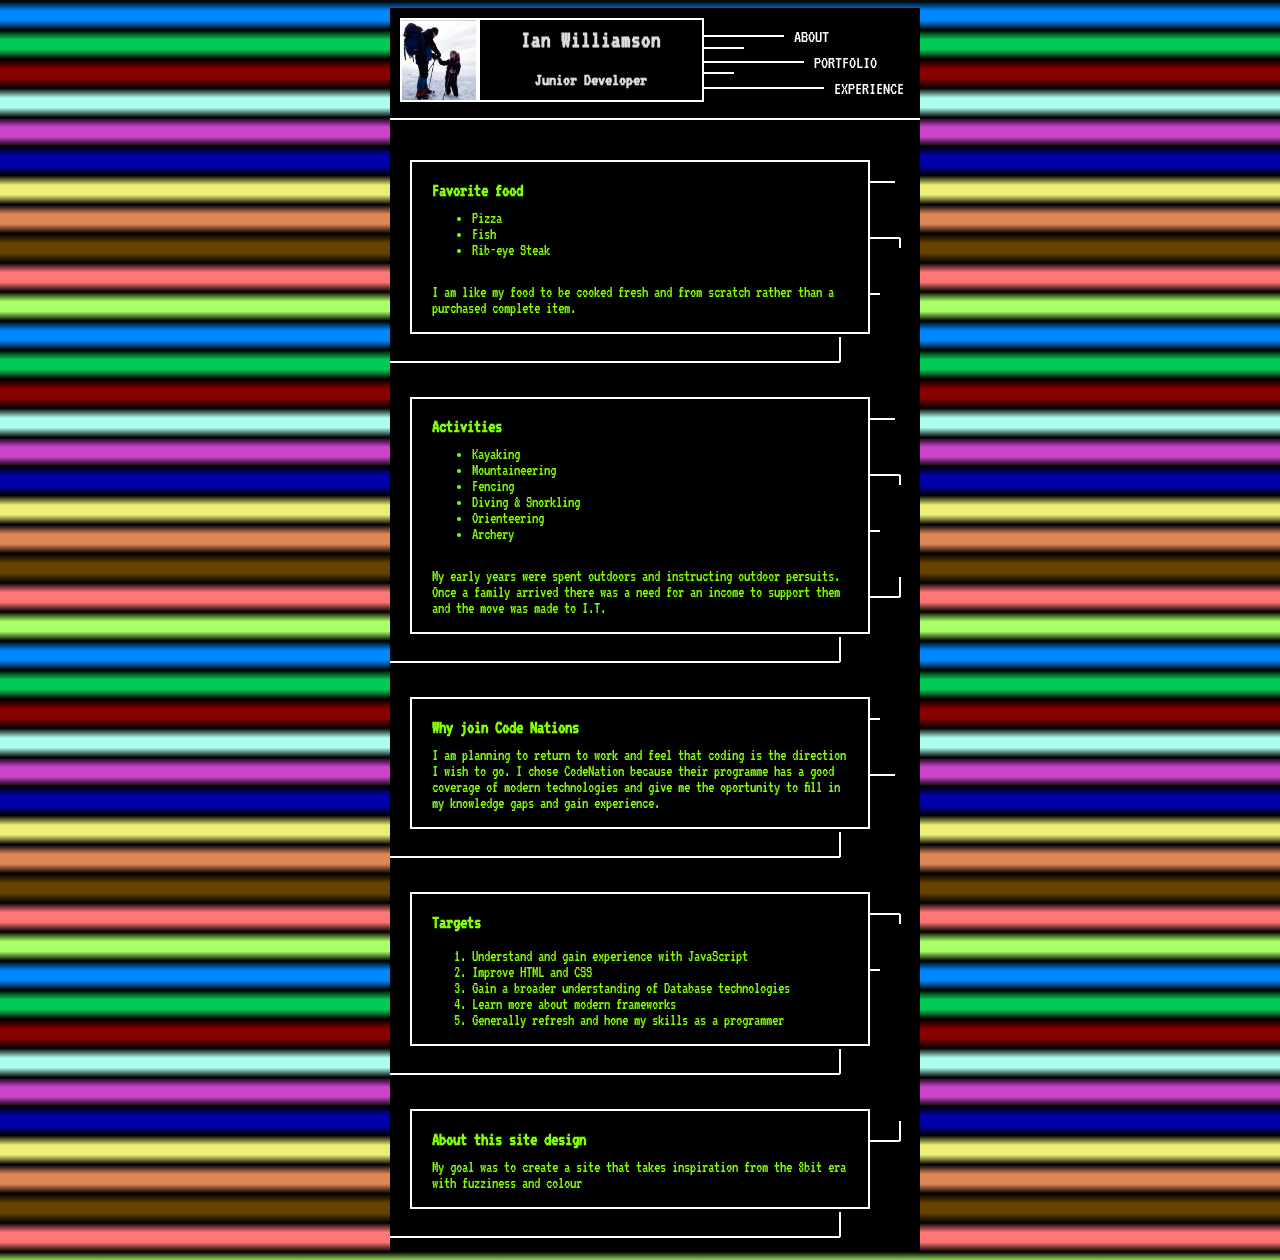
==== index.html @ e3c856f7 "first commit" ====
<!DOCTYPE html>
<html lang="en">
<head>
    <meta charset="UTF-8">
    <meta http-equiv="X-UA-Compatible" content="IE=edge">
    <meta name="viewport" content="width=device-width, initial-scale=1.0">
    <title>Ian Williamson - About me</title>
    <link rel="stylesheet" href="styles/style.css">
    <link rel="stylesheet" href="styles/svgStyles.css">
    <script type="text/javascript" src="/scripts/wireScripts.js"></script>
    <style>
        @import url('https://fonts.googleapis.com/css2?family=VT323&display=swap');
        </style>
</head>
<body onload="addArticleWires()">
    <header>
        <div style="width:562px; display:flex; flex-direction: row;">
            <card>
                <img src="images/mountain.jpg">
                <vline></vline> 
                <nameArea>
                    <h1>Ian Williamson</h1>
                    <h2>Junior Developer</h2>
                </nameArea>
                
            </card>
            <img src="/graphics/cardSVGside.svg" height="80px" width="150px">
        
            <navigation>
                <ul>
                    <li style="margin-left:-100px"><a href="index.html">ABOUT</a></li>
                    <li  style="margin-left:-80px"><a href="portfolio.html">PORTFOLIO</a></li>
                    <li   style="margin-left:-60px"><a href="#">EXPERIENCE</a></li>
                </ul>
            </navigation>
        </div> 

        
    </header>
   
    <content>
        <article>
            <box>
                <mainElement>
                    <h3>Favorite food</h3>
                    <ul>
                        <li>Pizza</li>
                        <li>Fish</li>
                        <li>Rib-eye Steak</li>
                    </ul>
                    <p>I am like my food to be cooked fresh and from scratch rather than a purchased complete item.</p>
                  
                </mainElement>
                <div class="graphicElement"></div>
            </box>
            <connectorElement></connectorElement>
        </article>

        <article>
            <box>
                <mainElement>
                    <h3 >Activities</h3>
                    <ul>
                        <li>Kayaking</li>
                        <li>Mountaineering</li>
                        <li>Fencing</li>
                        <li>Diving & Snorkling</li>
                        <li>Orienteering</li>
                        <li>Archery</li>
                    </ul>
                    <p>My early years were spent outdoors and instructing outdoor persuits.  Once a family arrived there was a need for an income to support them and the move was made to I.T.</p>
                </mainElement>
                <div class="graphicElement"></div>
            </box>
            <connectorElement>
                
            </connectorElement>
        </article>


        <article>
            <box>
                <mainElement><h3>Why join Code Nations</h3>
                    <p contenteditable="true">I am planning to return to work and feel that coding is the direction I wish to go.  I chose CodeNation because their programme has a good coverage of modern technologies and give me the oportunity to fill in my knowledge gaps and gain experience. </p>
                    </mainElement>
                <div class="graphicElement"></div>
            </box>
            <connectorElement></connectorElement>
        </article>

        <article>
            <box>
                <mainElement><h3>Targets</h3>
                        <ol>
                            <li>Understand and gain experience with JavaScript</li>
                            <li>Improve HTML and CSS</li>
                            <li>Gain a broader understanding of Database technologies</li>
                            <li>Learn more about modern frameworks</li>
                            <li>Generally refresh and hone my skills as a programmer</li>
                        </ol></mainElement>
                <div class="graphicElement"></div>
            </box>
            <connectorElement></connectorElement>
        </article>

        <article>
            <box>
                <mainElement><h3>About this site design</h3>
                       <p>My goal was to create a site that takes inspiration from the 8bit era with fuzziness and colour</p></mainElement>
                <div class="graphicElement"></div>
            </box>
            <connectorElement></connectorElement>
        </article>
    </content> 
</body>

        
</html>
---- styles/style.css ----
*{
    font-family: 'VT323', monospace;
   
}

html {
    background-color:#000000;
    background: linear-gradient(180deg, #000000,
                                        #00cc55,
                                        #00cc55,
                                        #000000,
                                        #880000,
                                        #880000,
                                        #000000,
                                        #AAFFEE,
                                        #AAFFEE,
                                        #000000,
                                        #CC44CC,
                                        #CC44CC,
                                        #000000,
                                        #0000AA,
                                        #0000AA,
                                        #000000,
                                        #EEEE77,
                                        #EEEE77,
                                        #000000,
                                        #DD8855,
                                        #DD8855,
                                        #000000,
                                        #664400,
                                        #664400,
                                        #000000,
                                        #FF7777,
                                        #FF7777,
                                        #000000,
                                        #AAFF66,
                                        #AAFF66,
                                        #000000,
                                        #0088FF,
                                        #0088FF,
                                        #000000
                                        );
    background-size: 100px 320px;
    background-position: 0px 30px;
    animation-name: background;
    animation-duration: 3s;
    animation-iteration-count: infinite;
    animation-timing-function: linear;

}

@keyframes background{
    from {
        background-position: 0px 0px;
    }
    to {
        background-position: 0px -320px;
    }
}


body {
    max-width:500px;
    margin-left:auto;
    margin-right:auto;
    padding-left:40px;
    padding-right:40px;
    filter:blur(0.7px)
}
header {
    display:flex;
    height:90px;
    background-color: #000000;
    padding:10px;
    border-bottom: solid 2px white;
    justify-content: space-between;
    flex-direction: row;
    min-width: 510px;
}

navigation ul{
    display:block;
    margin-top:6px;

}

navigation li, navigation li a{
    color:white;
    display: block;
    line-height: 26px;
    text-decoration: none;
    font-size: 18px;
}

navigation li a:hover{
    filter:drop-shadow(
        2px 2px 4px #ffffff
    )
}

card {
    display:flex;
    width :300px;
    height:80px;
    background-color: rgb(0, 0, 0);
   /* border-radius: 40px 0 0 40px; */
   border: solid 2px white;
   flex-direction : row;
  /* filter:drop-shadow(4px 4px 60px #878787); */
}
  card img{
        height:80px;
   /*    border-radius: 40px 0 0 40px; */
    }

    card vline{
        display: block;
        width:4px;
        height:100%;
        background-color: white;
    }

    card nameArea {
        display:flex;
        background-color: rgb(0, 0, 0);
        width:222px;
        height:80px;
        margin-left:0px;
        flex-direction: column;
        align-items: flex-start;
      
    }

    card h1, card h2 {
        width: 100%;
        text-align: center;
        margin: 0px;
        color:rgb(219, 219, 219);
        line-height: 40px;
    }
    
    card h1 {
        font-size: 24px;
    }
    card h2 {
        font-size:18px;
    }

sectionDivider {
    display: block;
    height:4px;
    width: 100%;
    background-color: rgba(133, 179, 191, 255);
}

content{
    display: block;
    min-height:600px;
    padding:10px;
    background-color: #000000;
    min-width: 510px;
}

article {
    
    width:500px;
   
    margin-top:30px;
    margin-left:10px;
    display:flex;
    flex-direction: column;
}

article box{
    
    width: 500px;
    
    display:flex;
    flex-wrap: wrap;
    
}
article box mainElement{
    display:flex;
    flex-direction: column;
    align-items: flex-start;
    width: calc(416px);
    padding-left:20px;
    padding-right:20px;
    border: solid 2px white;
    color:chartreuse;
}

mainElement h3{
    margin-bottom:0px;
}
mainElement ul, mainElement p {
    margin-top:10px;
}

mainElement img{
    justify-self: end;
}

mainElemet div{
    min-width: 50%;
}

article box .graphicElement{
    
    margin-top:2px;
    display:flex;
    flex-direction: column;
    align-content: space-around;
    max-width: 40px;
   
}
article connectorElement{
    min-height:30px;
    width:500px;
    margin-left:-20px;
    margin-top:3px;
    background-image: url(/graphics/articleSVGfooter.svg);
}
---- styles/svgStyles.css ----
.settingSvg{
    fill:none;
    stroke:#FFFFFF;
    stroke-miterlimit:10;}
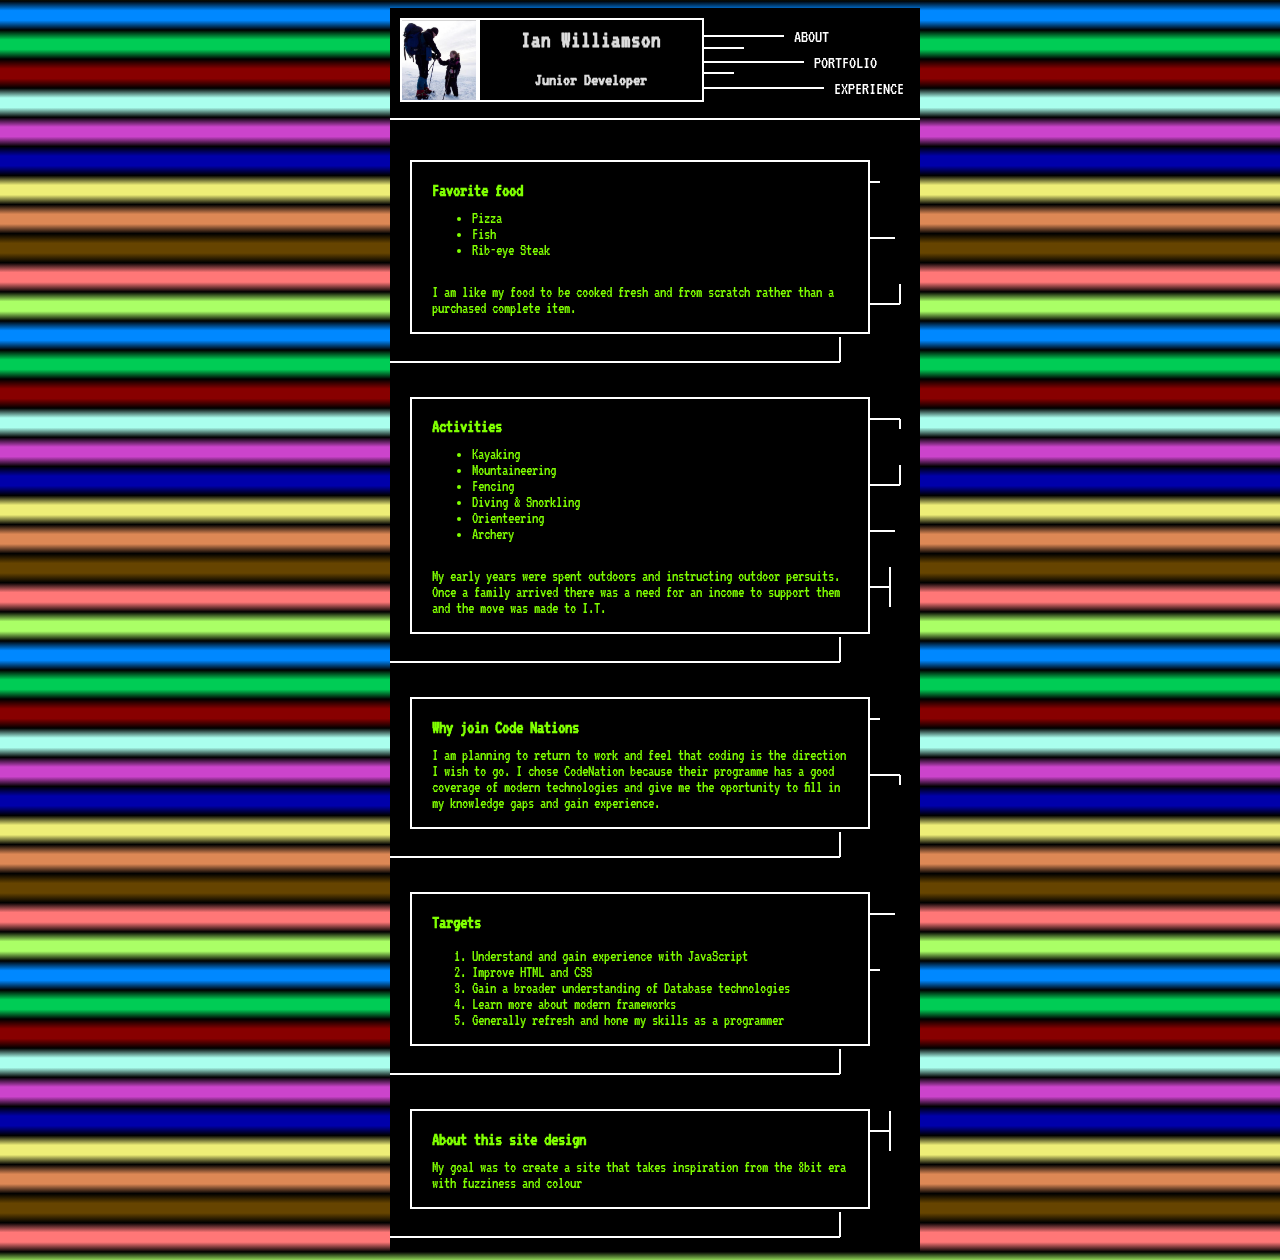
==== commit 7af79969: "Fixed Images" ====
--- a/index.html
+++ b/index.html
@@ -24,7 +24,7 @@
                 </nameArea>
                 
             </card>
-            <img src="/graphics/cardSVGside.svg" height="80px" width="150px">
+            <img src="graphics/cardSVGside.svg" height="80px" width="150px">
         
             <navigation>
                 <ul>
--- a/styles/style.css
+++ b/styles/style.css
@@ -222,5 +222,5 @@
     width:500px;
     margin-left:-20px;
     margin-top:3px;
-    background-image: url(/graphics/articleSVGfooter.svg);
+    background-image: url(../graphics/articleSVGfooter.svg);
 }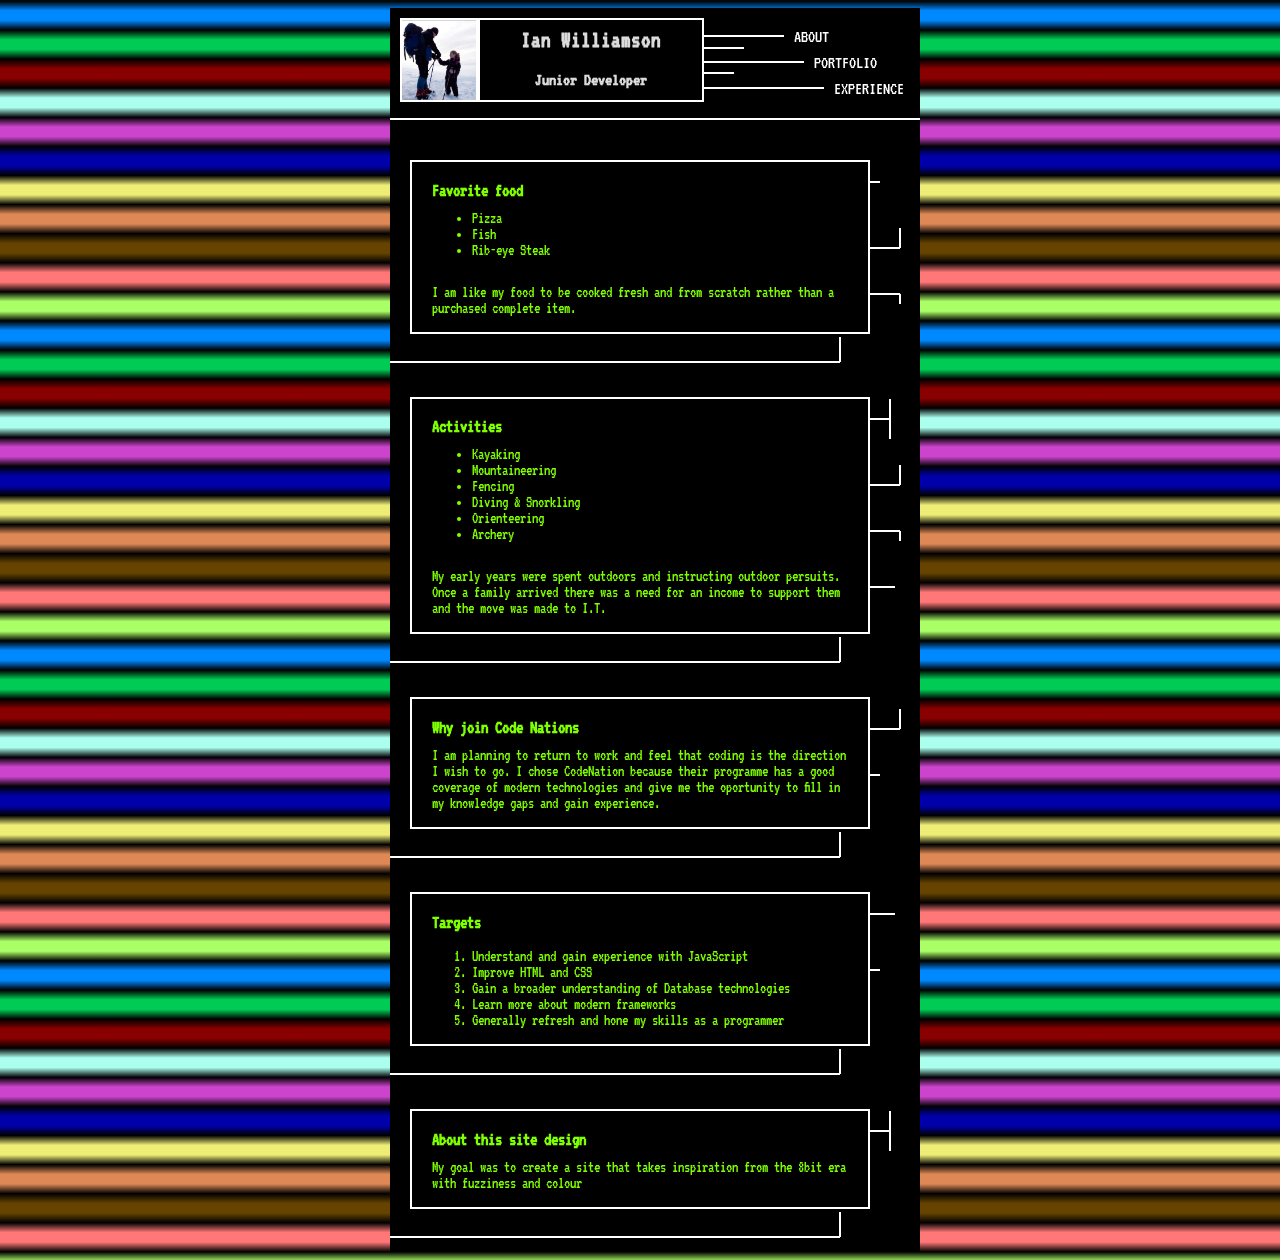
==== commit c2ddc99c: "fixed script link" ====
--- a/index.html
+++ b/index.html
@@ -7,7 +7,7 @@
     <title>Ian Williamson - About me</title>
     <link rel="stylesheet" href="styles/style.css">
     <link rel="stylesheet" href="styles/svgStyles.css">
-    <script type="text/javascript" src="/scripts/wireScripts.js"></script>
+    <script type="text/javascript" src="scripts/wireScripts.js"></script>
     <style>
         @import url('https://fonts.googleapis.com/css2?family=VT323&display=swap');
         </style>
